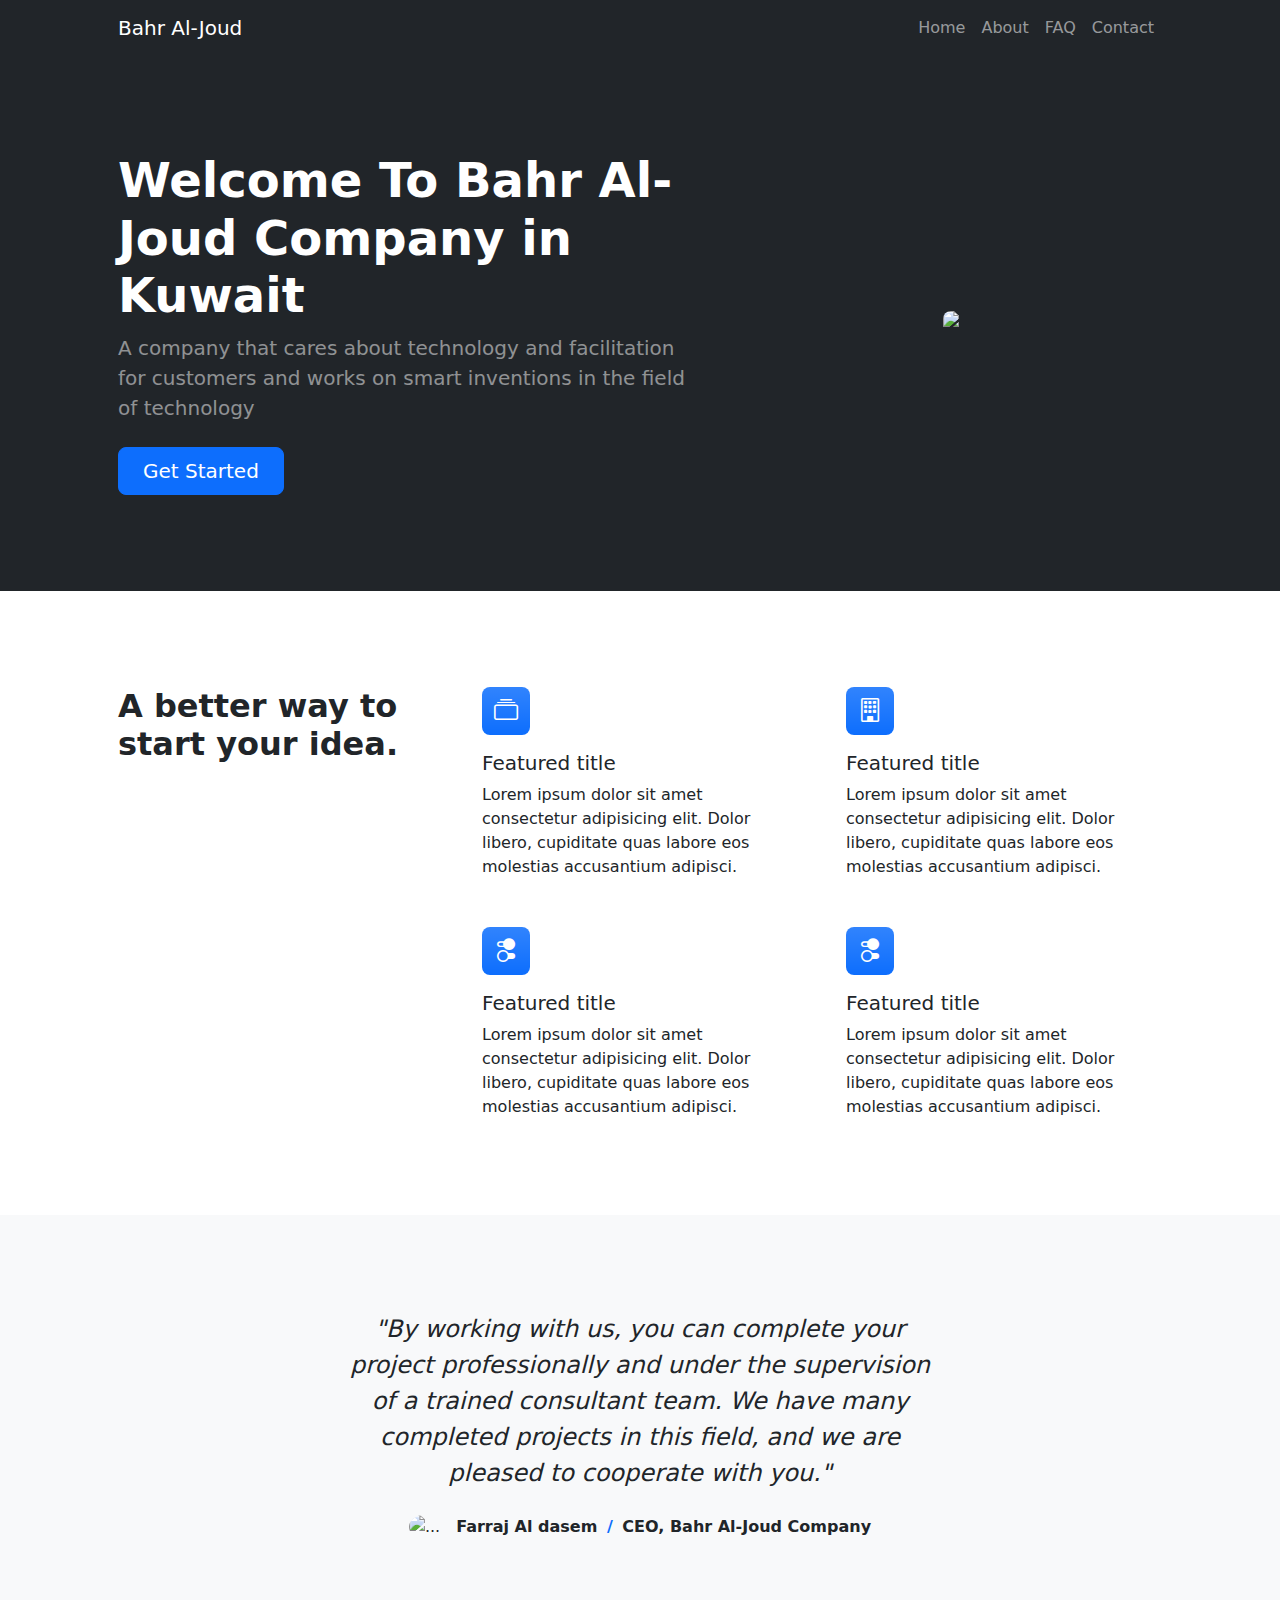
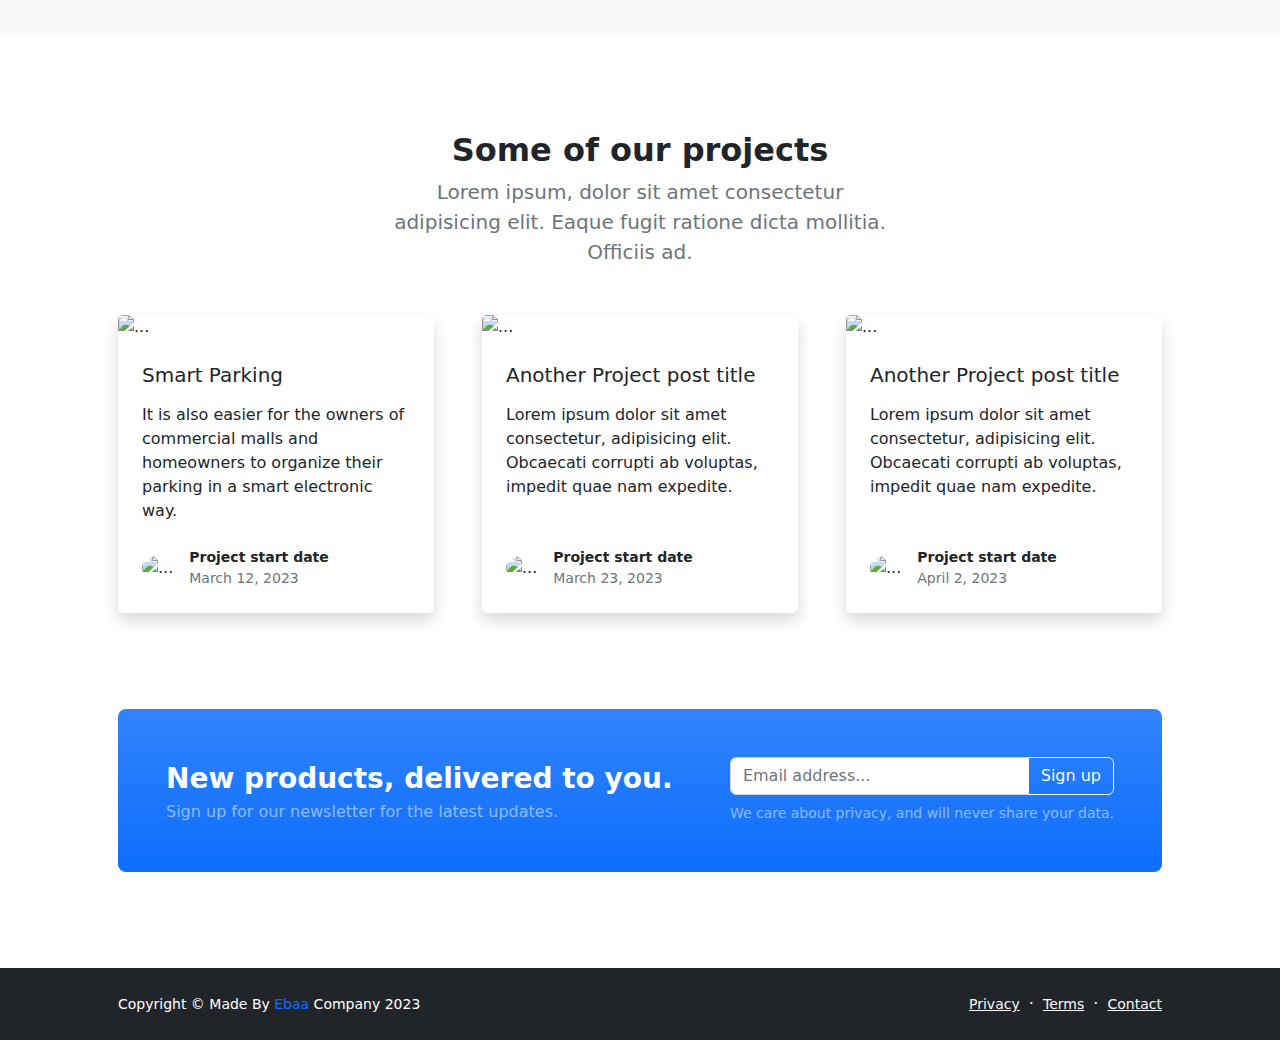
==== index.html @ fa59c3d5 "bahr al joud" ====
<!DOCTYPE html>
<html lang="en">
    <head>
        <meta charset="utf-8" />
        <meta name="viewport" content="width=device-width, initial-scale=1, shrink-to-fit=no" />
        <meta name="description" content="" />
        <meta name="author" content="" />
        <title>Bahr Al-Joud Company</title>
        <!-- Favicon-->
        <link rel="icon" type="image/x-icon" href="assets/favicon.ico" />
        <!-- Bootstrap icons-->
        <link href="https://cdn.jsdelivr.net/npm/bootstrap-icons@1.5.0/font/bootstrap-icons.css" rel="stylesheet" />
        <!-- Core theme CSS (includes Bootstrap)-->
        <link href="css/styles.css" rel="stylesheet" />
    </head>
    <body class="d-flex flex-column h-100">
        <main class="flex-shrink-0">
            <!-- Navigation-->
            <nav class="navbar navbar-expand-lg navbar-dark bg-dark">
                <div class="container px-5">
                    <a class="navbar-brand" href="index.html">Bahr Al-Joud</a>
                    <button class="navbar-toggler" type="button" data-bs-toggle="collapse" data-bs-target="#navbarSupportedContent" aria-controls="navbarSupportedContent" aria-expanded="false" aria-label="Toggle navigation"><span class="navbar-toggler-icon"></span></button>
                    <div class="collapse navbar-collapse" id="navbarSupportedContent">
                        <ul class="navbar-nav ms-auto mb-2 mb-lg-0">
                            <li class="nav-item"><a class="nav-link" href="index.html">Home</a></li>
                            <li class="nav-item"><a class="nav-link" href="about.html">About</a></li>
                            <li class="nav-item"><a class="nav-link" href="faq.html">FAQ</a></li>
                            <li class="nav-item"><a class="nav-link" href="contact.html">Contact</a></li>
                            <!-- <li class="nav-item"><a class="nav-link" href="pricing.html">Pricing</a></li> -->
                        </ul>
                    </div>
                </div>
            </nav>
            <!-- Header-->
            <header class="bg-dark py-5">
                <div class="container px-5">
                    <div class="row gx-5 align-items-center justify-content-center">
                        <div class="col-lg-8 col-xl-7 col-xxl-6">
                            <div class="my-5 text-center text-xl-start">
                                <h1 class="display-5 fw-bolder text-white mb-2">Welcome To Bahr Al-Joud Company in Kuwait</h1>
                                <p class="lead fw-normal text-white-50 mb-4">A company that cares about technology and facilitation for customers and works on smart inventions in the field of technology</p>
                                <div class="d-grid gap-3 d-sm-flex justify-content-sm-center justify-content-xl-start">
                                    <a class="btn btn-primary btn-lg px-4 me-sm-3" href="#features">Get Started</a>
                                </div>
                            </div>
                        </div>
                        <div class="col-xl-5 col-xxl-6 d-none d-xl-block text-center"><img class="img-fluid rounded-3 my-5" src="https://dummyimage.com/600x400/343a40/6c757d" alt="..." /></div>
                    </div>
                </div>
            </header>
            <!-- Features section-->
            <section class="py-5" id="features">
                <div class="container px-5 my-5">
                    <div class="row gx-5">
                        <div class="col-lg-4 mb-5 mb-lg-0"><h2 class="fw-bolder mb-0">A better way to start your idea.</h2></div>
                        <div class="col-lg-8">
                            <div class="row gx-5 row-cols-1 row-cols-md-2">
                                <div class="col mb-5 h-100">
                                    <div class="feature bg-primary bg-gradient text-white rounded-3 mb-3"><i class="bi bi-collection"></i></div>
                                    <h2 class="h5">Featured title</h2>
                                    <p class="mb-0">Lorem ipsum dolor sit amet consectetur adipisicing elit. Dolor libero, cupiditate quas labore eos molestias accusantium adipisci.</p>
                                </div>
                                <div class="col mb-5 h-100">
                                    <div class="feature bg-primary bg-gradient text-white rounded-3 mb-3"><i class="bi bi-building"></i></div>
                                    <h2 class="h5">Featured title</h2>
                                    <p class="mb-0">Lorem ipsum dolor sit amet consectetur adipisicing elit. Dolor libero, cupiditate quas labore eos molestias accusantium adipisci.</p>
                                </div>
                                <div class="col mb-5 mb-md-0 h-100">
                                    <div class="feature bg-primary bg-gradient text-white rounded-3 mb-3"><i class="bi bi-toggles2"></i></div>
                                    <h2 class="h5">Featured title</h2>
                                    <p class="mb-0">Lorem ipsum dolor sit amet consectetur adipisicing elit. Dolor libero, cupiditate quas labore eos molestias accusantium adipisci.</p>
                                </div>
                                <div class="col h-100">
                                    <div class="feature bg-primary bg-gradient text-white rounded-3 mb-3"><i class="bi bi-toggles2"></i></div>
                                    <h2 class="h5">Featured title</h2>
                                    <p class="mb-0">Lorem ipsum dolor sit amet consectetur adipisicing elit. Dolor libero, cupiditate quas labore eos molestias accusantium adipisci.</p>
                                </div>
                            </div>
                        </div>
                    </div>
                </div>
            </section>
            <!-- Testimonial section-->
            <div class="py-5 bg-light">
                <div class="container px-5 my-5">
                    <div class="row gx-5 justify-content-center">
                        <div class="col-lg-10 col-xl-7">
                            <div class="text-center">
                                <div class="fs-4 mb-4 fst-italic">"By working with us, you can complete your project professionally and under the supervision of a trained consultant team. We have many completed projects in this field, and we are pleased to cooperate with you."</div>
                                <div class="d-flex align-items-center justify-content-center">
                                    <img class="rounded-circle me-3" src="https://dummyimage.com/40x40/ced4da/6c757d" alt="..." />
                                    <div class="fw-bold">
                                        Farraj Al dasem
                                        <span class="fw-bold text-primary mx-1">/</span>
                                        CEO, Bahr Al-Joud Company
                                    </div>
                                </div>
                            </div>
                        </div>
                    </div>
                </div>
            </div>
            <!-- Blog preview section-->
            <section class="py-5">
                <div class="container px-5 my-5">
                    <div class="row gx-5 justify-content-center">
                        <div class="col-lg-8 col-xl-6">
                            <div class="text-center">
                                <h2 class="fw-bolder">Some of our projects</h2>
                                <p class="lead fw-normal text-muted mb-5">Lorem ipsum, dolor sit amet consectetur adipisicing elit. Eaque fugit ratione dicta mollitia. Officiis ad.</p>
                            </div>
                        </div>
                    </div>
                    <div class="row gx-5">
                        <div class="col-lg-4 mb-5">
                            <div class="card h-100 shadow border-0">
                                <img class="card-img-top" src="https://dummyimage.com/600x350/ced4da/6c757d" alt="..." />
                                <div class="card-body p-4">
                                    <a class="text-decoration-none link-dark stretched-link" href="#!"><h5 class="card-title mb-3">Smart Parking</h5></a>
                                    <p class="card-text mb-0">It is also easier for the owners of commercial malls and homeowners to organize their parking in a smart electronic way.</p>
                                </div>
                                <div class="card-footer p-4 pt-0 bg-transparent border-top-0">
                                    <div class="d-flex align-items-end justify-content-between">
                                        <div class="d-flex align-items-center">
                                            <img class="rounded-circle me-3" src="https://dummyimage.com/40x40/ced4da/6c757d" alt="..." />
                                            <div class="small">
                                                <div class="fw-bold">Project start date</div>
                                                <div class="text-muted">March 12, 2023</div>
                                            </div>
                                        </div>
                                    </div>
                                </div>
                            </div>
                        </div>
                        <div class="col-lg-4 mb-5">
                            <div class="card h-100 shadow border-0">
                                <img class="card-img-top" src="https://dummyimage.com/600x350/adb5bd/495057" alt="..." />
                                <div class="card-body p-4">
                                    <a class="text-decoration-none link-dark stretched-link" href="#!"><h5 class="card-title mb-3">Another Project post title</h5></a>
                                    <p class="card-text mb-0">Lorem ipsum dolor sit amet consectetur, adipisicing elit. Obcaecati corrupti ab voluptas, impedit quae nam expedite.</p>
                                </div>
                                <div class="card-footer p-4 pt-0 bg-transparent border-top-0">
                                    <div class="d-flex align-items-end justify-content-between">
                                        <div class="d-flex align-items-center">
                                            <img class="rounded-circle me-3" src="https://dummyimage.com/40x40/ced4da/6c757d" alt="..." />
                                            <div class="small">
                                                <div class="fw-bold">Project start date</div>
                                                <div class="text-muted">March 23, 2023 </div>
                                            </div>
                                        </div>
                                    </div>
                                </div>
                            </div>
                        </div>
                        <div class="col-lg-4 mb-5">
                            <div class="card h-100 shadow border-0">
                                <img class="card-img-top" src="https://dummyimage.com/600x350/6c757d/343a40" alt="..." />
                                <div class="card-body p-4">
                                    <a class="text-decoration-none link-dark stretched-link" href="#!"><h5 class="card-title mb-3">Another Project post title</h5></a>
                                    <p class="card-text mb-0">Lorem ipsum dolor sit amet consectetur, adipisicing elit. Obcaecati corrupti ab voluptas, impedit quae nam expedite.</p>
                                </div>
                                <div class="card-footer p-4 pt-0 bg-transparent border-top-0">
                                    <div class="d-flex align-items-end justify-content-between">
                                        <div class="d-flex align-items-center">
                                            <img class="rounded-circle me-3" src="https://dummyimage.com/40x40/ced4da/6c757d" alt="..." />
                                            <div class="small">
                                                <div class="fw-bold">Project start date</div>
                                                <div class="text-muted">April 2, 2023</div>
                                            </div>
                                        </div>
                                    </div>
                                </div>
                            </div>
                        </div>
                    </div>
                    <!-- Call to action-->
                    <aside class="bg-primary bg-gradient rounded-3 p-4 p-sm-5 mt-5">
                        <div class="d-flex align-items-center justify-content-between flex-column flex-xl-row text-center text-xl-start">
                            <div class="mb-4 mb-xl-0">
                                <div class="fs-3 fw-bold text-white">New products, delivered to you.</div>
                                <div class="text-white-50">Sign up for our newsletter for the latest updates.</div>
                            </div>
                            <div class="ms-xl-4">
                                <div class="input-group mb-2">
                                    <input class="form-control" type="text" placeholder="Email address..." aria-label="Email address..." aria-describedby="button-newsletter" />
                                    <button class="btn btn-outline-light" id="button-newsletter" type="button">Sign up</button>
                                </div>
                                <div class="small text-white-50">We care about privacy, and will never share your data.</div>
                            </div>
                        </div>
                    </aside>
                </div>
            </section>
        </main>
        <!-- Footer-->
        <footer class="bg-dark py-4 mt-auto">
            <div class="container px-5">
                <div class="row align-items-center justify-content-between flex-column flex-sm-row">
                    <div class="col-auto"><div class="small m-0 text-white">Copyright &copy; Made By <a class="text-decoration-none" href="#">Ebaa </a>Company  2023</div></div>
                    <div class="col-auto">
                        <a class="link-light small" href="#!">Privacy</a>
                        <span class="text-white mx-1">&middot;</span>
                        <a class="link-light small" href="#!">Terms</a>
                        <span class="text-white mx-1">&middot;</span>
                        <a class="link-light small" href="#!">Contact</a>
                    </div>
                </div>
            </div>
        </footer>
        <!-- Bootstrap core JS-->
        <script src="https://cdn.jsdelivr.net/npm/bootstrap@5.2.3/dist/js/bootstrap.bundle.min.js"></script>
        <!-- Core theme JS-->
        <script src="js/scripts.js"></script>
    </body>
</html>
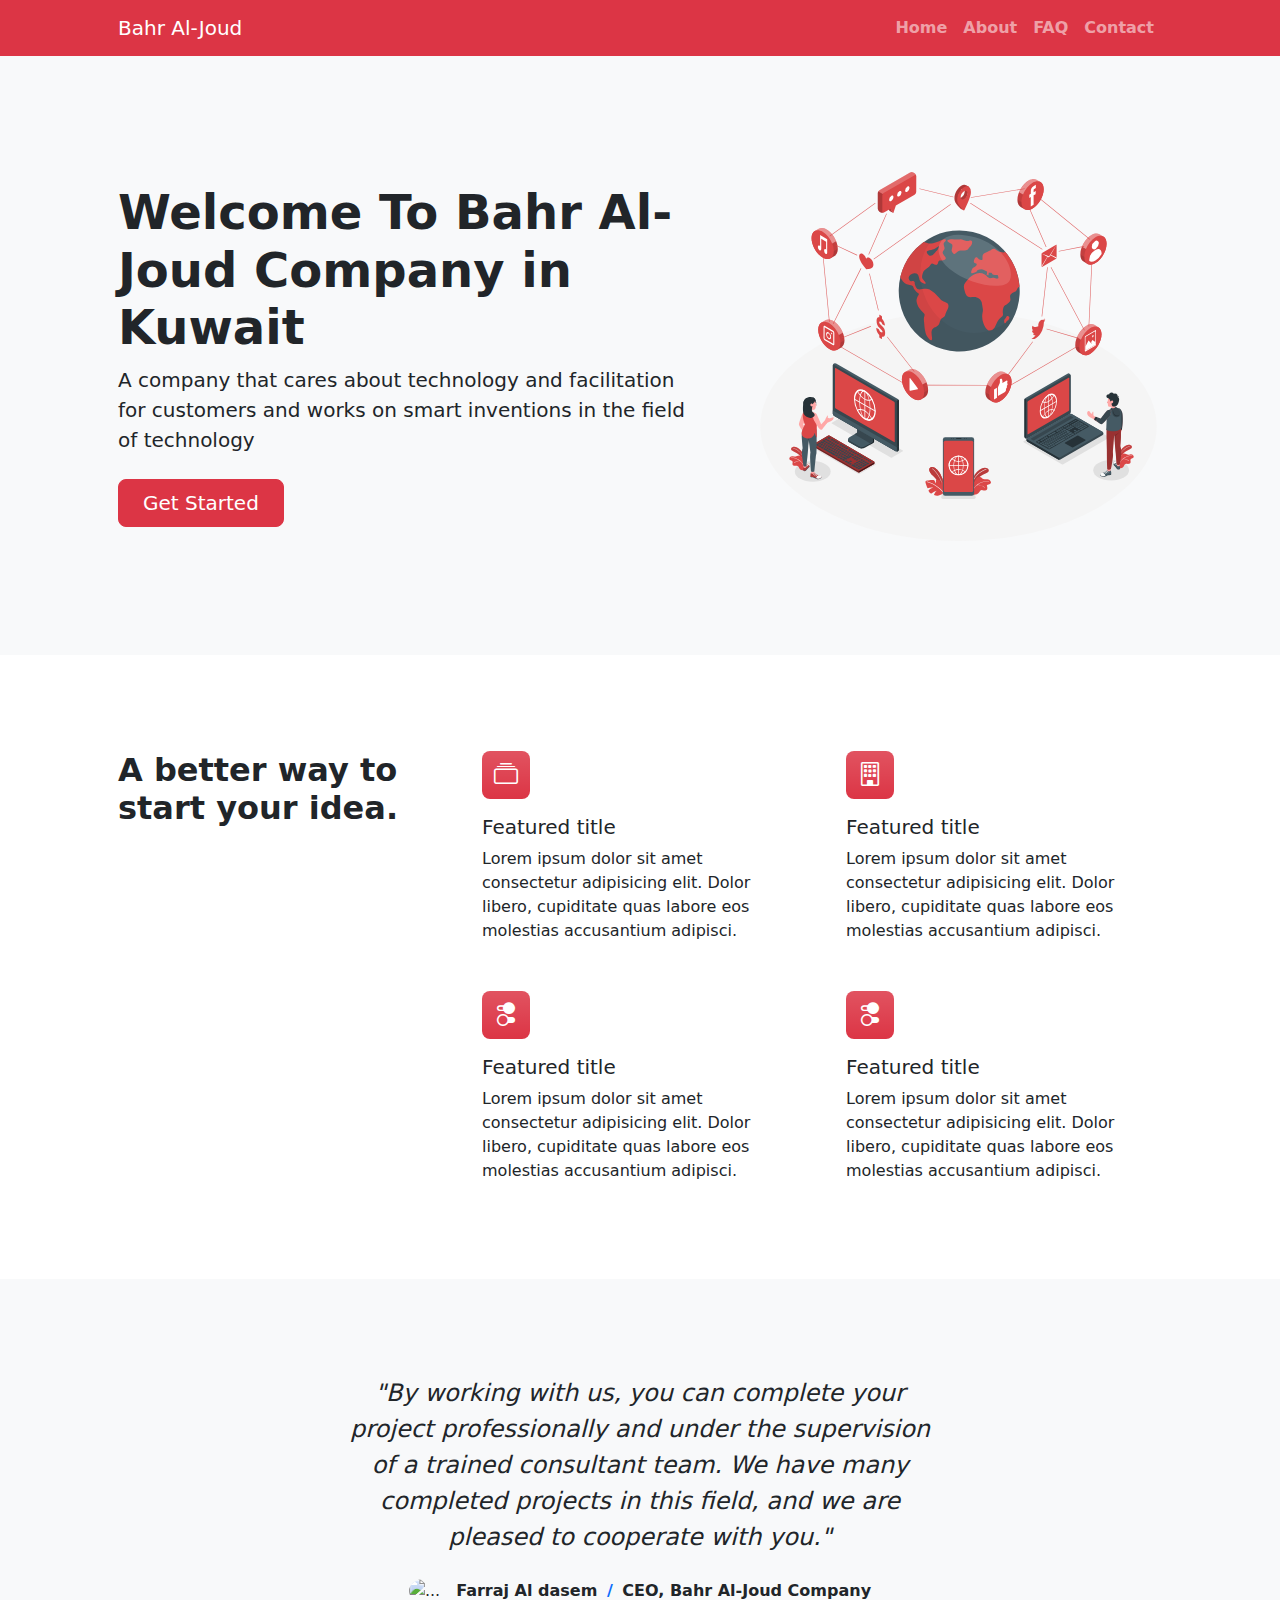
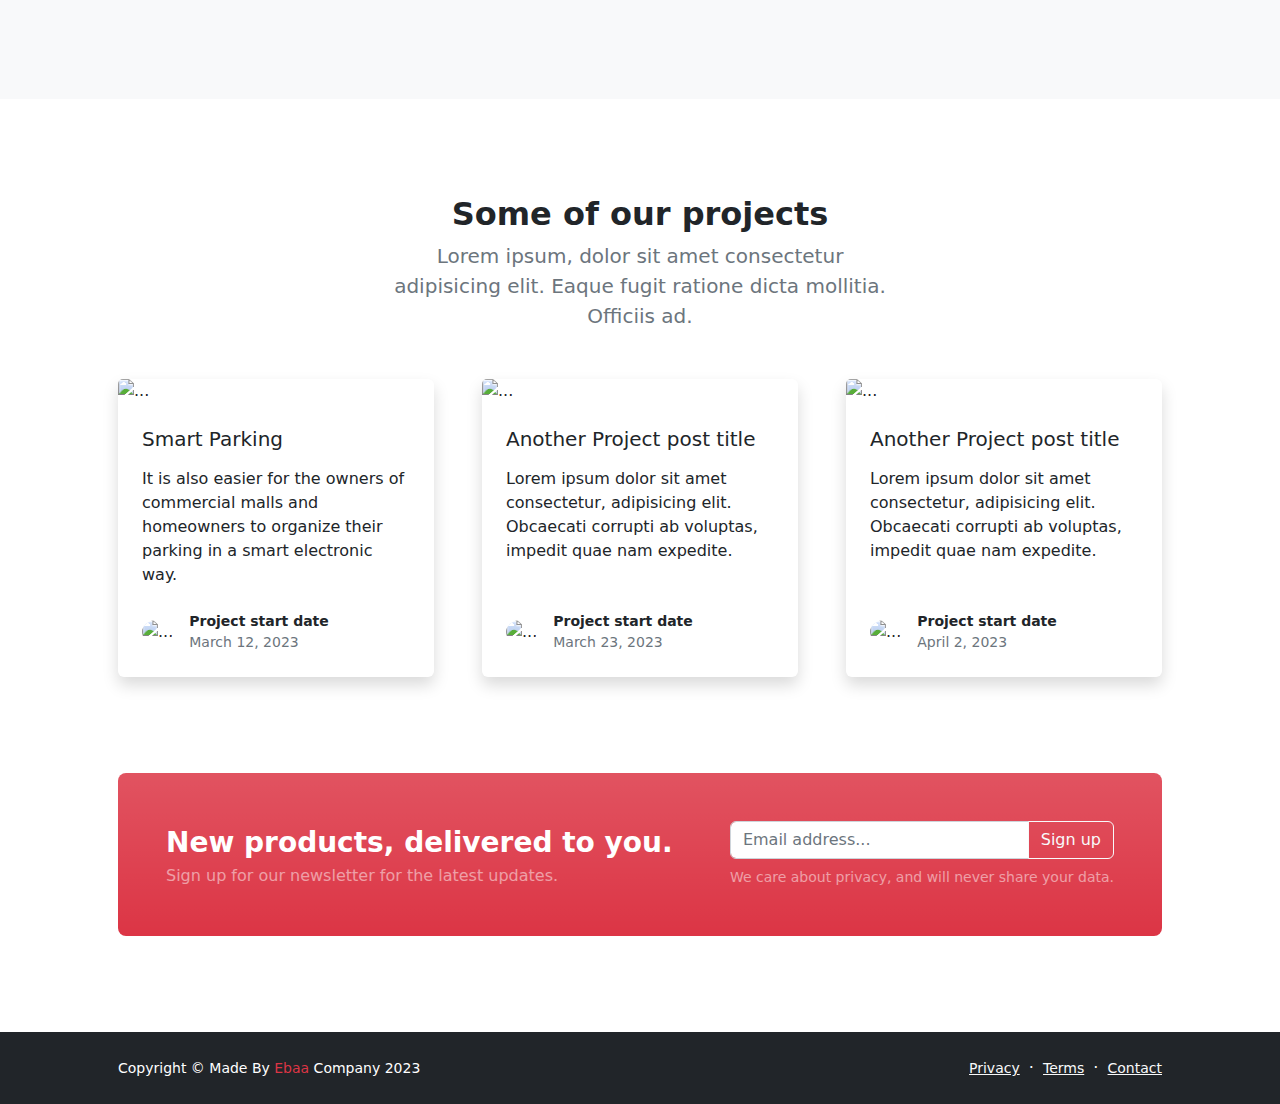
==== commit 4f3e7f80: "Add red color" ====
--- a/index.html
+++ b/index.html
@@ -16,12 +16,12 @@
     <body class="d-flex flex-column h-100">
         <main class="flex-shrink-0">
             <!-- Navigation-->
-            <nav class="navbar navbar-expand-lg navbar-dark bg-dark">
+            <nav class="navbar navbar-expand-lg navbar-dark bg-danger">
                 <div class="container px-5">
                     <a class="navbar-brand" href="index.html">Bahr Al-Joud</a>
                     <button class="navbar-toggler" type="button" data-bs-toggle="collapse" data-bs-target="#navbarSupportedContent" aria-controls="navbarSupportedContent" aria-expanded="false" aria-label="Toggle navigation"><span class="navbar-toggler-icon"></span></button>
                     <div class="collapse navbar-collapse" id="navbarSupportedContent">
-                        <ul class="navbar-nav ms-auto mb-2 mb-lg-0">
+                        <ul class="navbar-nav ms-auto mb-2 mb-lg-0 ">
                             <li class="nav-item"><a class="nav-link" href="index.html">Home</a></li>
                             <li class="nav-item"><a class="nav-link" href="about.html">About</a></li>
                             <li class="nav-item"><a class="nav-link" href="faq.html">FAQ</a></li>
@@ -32,19 +32,19 @@
                 </div>
             </nav>
             <!-- Header-->
-            <header class="bg-dark py-5">
+            <header class="bg-light py-5">
                 <div class="container px-5">
                     <div class="row gx-5 align-items-center justify-content-center">
                         <div class="col-lg-8 col-xl-7 col-xxl-6">
                             <div class="my-5 text-center text-xl-start">
-                                <h1 class="display-5 fw-bolder text-white mb-2">Welcome To Bahr Al-Joud Company in Kuwait</h1>
-                                <p class="lead fw-normal text-white-50 mb-4">A company that cares about technology and facilitation for customers and works on smart inventions in the field of technology</p>
+                                <h1 class="display-5 fw-bolder text-secondry mb-2">Welcome To Bahr Al-Joud Company in Kuwait</h1>
+                                <p class="lead fw-normal text-secondry-50 mb-4">A company that cares about technology and facilitation for customers and works on smart inventions in the field of technology</p>
                                 <div class="d-grid gap-3 d-sm-flex justify-content-sm-center justify-content-xl-start">
-                                    <a class="btn btn-primary btn-lg px-4 me-sm-3" href="#features">Get Started</a>
-                                </div>
-                            </div>
-                        </div>
-                        <div class="col-xl-5 col-xxl-6 d-none d-xl-block text-center"><img class="img-fluid rounded-3 my-5" src="https://dummyimage.com/600x400/343a40/6c757d" alt="..." /></div>
+                                    <a class="btn btn-danger btn-lg px-4 me-sm-3" href="#features">Get Started</a>
+                                </div>
+                            </div>
+                        </div>
+                        <div class="col-xl-5 col-xxl-6 d-none d-xl-block text-center"><img class="img-fluid rounded-3 my-5" src="./assets/Online world-amico.svg" alt="..." /></div>
                     </div>
                 </div>
             </header>
@@ -56,22 +56,22 @@
                         <div class="col-lg-8">
                             <div class="row gx-5 row-cols-1 row-cols-md-2">
                                 <div class="col mb-5 h-100">
-                                    <div class="feature bg-primary bg-gradient text-white rounded-3 mb-3"><i class="bi bi-collection"></i></div>
+                                    <div class="feature bg-danger bg-gradient text-white rounded-3 mb-3"><i class="bi bi-collection"></i></div>
                                     <h2 class="h5">Featured title</h2>
                                     <p class="mb-0">Lorem ipsum dolor sit amet consectetur adipisicing elit. Dolor libero, cupiditate quas labore eos molestias accusantium adipisci.</p>
                                 </div>
                                 <div class="col mb-5 h-100">
-                                    <div class="feature bg-primary bg-gradient text-white rounded-3 mb-3"><i class="bi bi-building"></i></div>
+                                    <div class="feature bg-danger bg-gradient text-white rounded-3 mb-3"><i class="bi bi-building"></i></div>
                                     <h2 class="h5">Featured title</h2>
                                     <p class="mb-0">Lorem ipsum dolor sit amet consectetur adipisicing elit. Dolor libero, cupiditate quas labore eos molestias accusantium adipisci.</p>
                                 </div>
                                 <div class="col mb-5 mb-md-0 h-100">
-                                    <div class="feature bg-primary bg-gradient text-white rounded-3 mb-3"><i class="bi bi-toggles2"></i></div>
+                                    <div class="feature bg-danger bg-gradient text-white rounded-3 mb-3"><i class="bi bi-toggles2"></i></div>
                                     <h2 class="h5">Featured title</h2>
                                     <p class="mb-0">Lorem ipsum dolor sit amet consectetur adipisicing elit. Dolor libero, cupiditate quas labore eos molestias accusantium adipisci.</p>
                                 </div>
                                 <div class="col h-100">
-                                    <div class="feature bg-primary bg-gradient text-white rounded-3 mb-3"><i class="bi bi-toggles2"></i></div>
+                                    <div class="feature bg-danger bg-gradient text-white rounded-3 mb-3"><i class="bi bi-toggles2"></i></div>
                                     <h2 class="h5">Featured title</h2>
                                     <p class="mb-0">Lorem ipsum dolor sit amet consectetur adipisicing elit. Dolor libero, cupiditate quas labore eos molestias accusantium adipisci.</p>
                                 </div>
@@ -174,7 +174,7 @@
                         </div>
                     </div>
                     <!-- Call to action-->
-                    <aside class="bg-primary bg-gradient rounded-3 p-4 p-sm-5 mt-5">
+                    <aside class="bg-danger bg-gradient rounded-3 p-4 p-sm-5 mt-5">
                         <div class="d-flex align-items-center justify-content-between flex-column flex-xl-row text-center text-xl-start">
                             <div class="mb-4 mb-xl-0">
                                 <div class="fs-3 fw-bold text-white">New products, delivered to you.</div>
@@ -196,7 +196,7 @@
         <footer class="bg-dark py-4 mt-auto">
             <div class="container px-5">
                 <div class="row align-items-center justify-content-between flex-column flex-sm-row">
-                    <div class="col-auto"><div class="small m-0 text-white">Copyright &copy; Made By <a class="text-decoration-none" href="#">Ebaa </a>Company  2023</div></div>
+                    <div class="col-auto"><div class="small m-0 text-white">Copyright &copy; Made By <a class="text-decoration-none text-danger" href="#">Ebaa </a>Company  2023</div></div>
                     <div class="col-auto">
                         <a class="link-light small" href="#!">Privacy</a>
                         <span class="text-white mx-1">&middot;</span>
